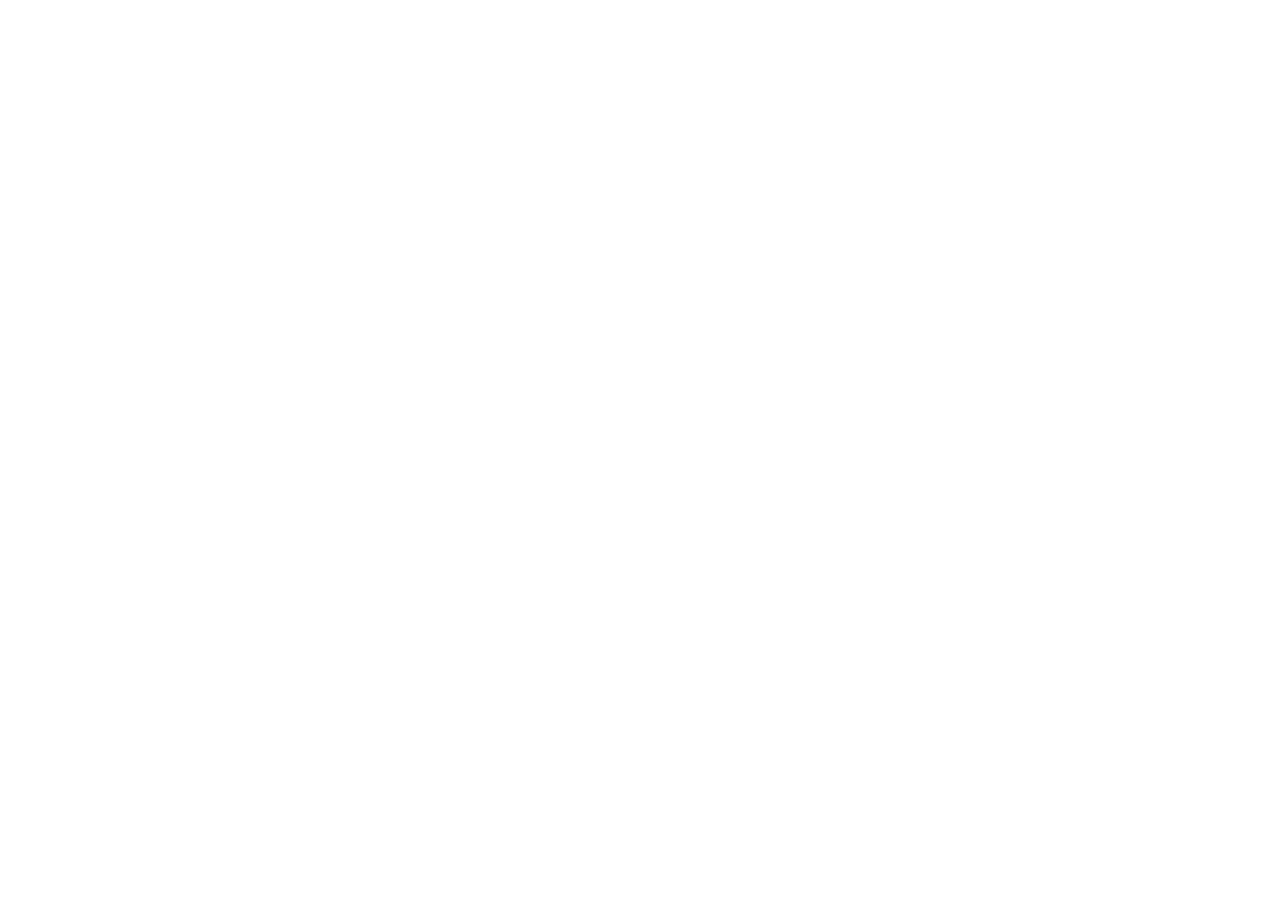
==== html/index.html @ b8a0acea "Split features up into individual html files" ====
<!DOCTYPE html>
<html>
	<head>	
		<title>Chore Schedule Web App</title>
		<meta name="viewport" content="width=device-width, initial-scale=1.0, maximum-scale=1.0, user-scalable=no" />
		<link rel="stylesheet" type="text/css" href="styles/styles.css" />
		<link rel="stylesheet" href="https://fonts.googleapis.com/icon?family=Material+Icons" />
	</head>
	<body>
		<div>	
			<!--Previously written code
			<div id="pages">
				<div id="homePage">
					<header id="homeNav" class="withSubMenu">
						<div class="mainHeader">	
							<div class="topNav row" >	
								<div class="menuIcon col">
									<i id="menu" class="material-icons" >menu</i>
								</div>
								<div class="title col">	
									<span id="mainName">Jon Wood</span>
									<i class="dashIcon">-</i>
									<span id="mainDate">Jan 31, 2017</span>
								</div>
								<div class="eventNoteIcon col">		
									<i id="eventNote" class="material-icons">event_note</i>
								</div>	
							</div>
						</div>	
						<nav class="subHeader">			 
							<ul class="Tabs">
								<li class="Tabs__tab active Tab"><a href="#">Today</a></li>
								<li class="Tabs__tab Tab"><a href="#">Overdue</a></li>
								<li class="Tabs__tab Tab"><a href="#">Finished</a></li>
								<li class="Tabs__presentation-slider" role="presentation"></li>
							</ul>
						</nav>
					</header>
					
					<main id="homeContents" class="contents">	
						<ul>
							<li class="catagory">
								<span id="todaysChores" class="catagory">Today's Chores</span>	
							</li>
								<li class="room">
									<span class="room">Jon's Bedroom</span>	
								</li>	
									<li class="chore">									
										<div class="col">	
											<i class="material-icons">check</i>
										</div>
										<div class="col">
											<span class="chore">Pick up Floor</span>
										</div>
										<div class="col">
											<span class="duration">5 minutes</span>
										</div>	
									</li>	
									<!--<li class="chore">
										<div class="col">
											<i class="material-icons">check</i>
										</div>
										<div class="col">
											<span class="chore">Sweep Floor</span>
										</div>
										<div class="col">
											<span class="duration">5 minutes</span>
										</div>	
									</li>	
									<li class="chore">
										<div class="col">
											<i class="material-icons">check</i>
										</div>
										<div class="col">
											<span class="chore">Mop Floor</span>
										</div>
										<div class="col">
											<span class="duration">30 minutes</span>
										</div>
									</li>	
								<li class="room">
									<span class="room">Kitchen</span>
								</li>	
									<li class="chore">
										<div class="col">
											<i class="material-icons">check</i>
										</div>
										<div class="col">
											<span class="chore">Wash Dishes</span>
										</div>
										<div class="col">	
											<span class="duration">30 minutes</span>
										</div>
									</li>
									<li class="chore">
										<div class="col">
											<i class="material-icons">check</i>
										</div>
										<div class="col">	
											<span class="chore">Sweep Floor</span>
										</div>
										<div class="col">	
											<span class="duration">10 minutes</span>
										</div>
									</li>
									<li class="chore">
										<div class="col">
											<i class="material-icons">check</i>
										</div>
										<div class="col">	
											<span class="chore">Wipe off Table</span>
										</div>
										<div class="col">	
											<span class="duration">5 minutes</span>
										</div>
									</li>->
							<li class="catagory">
								<span id="overdueChores" class="catagory">Overdue Chores</span>
							</li>
								<li class="room">
									<span class="room">Vicortia's Bedroom</span>	
								</li>	
									<li class="chore">	
										<div class="col">
											<i class="material-icons">check</i>
										</div>
										<div class="col">	
											<span class="chore overdue">Make Bed</span>
										</div>
										<div class="col">	
											<span class="duration">1 minutes</span>
										</div>
										<div class="col">	
											<i class="material-icons">Dismiss Icon</i>
										</div>
									</li>
									<!--<li class="chore">
										<div class="col">	
											<i class="material-icons">check</i>
										</div>
										<div class="col">	
											<span class="chore overdue">Clean Off Desk</span>
										</div>
										<div class="col">	
											<span class="duration">5 minutes</span>
										</div>
										<div class="col">	
											<i class="material-icons">Dismiss Icon</i>
										</div>
									</li>
									<li class="chore">
										<div class="col">	
											<i class="material-icons">check</i>
										</div>
										<div class="col">	
											<span class="chore overdue">Organize Closet</span>
										</div>
										<div class="col">	
											<span class="duration">20 minutes</span>
										</div>
										<div class="col">	
											<i class="material-icons">Dismiss Icon</i>
										</div>
									</li>	
								<li class="room">
									<span class="room">Downstair's Bathroom</span>
								</li>
									<li class="chore">
										<div class="col">	
											<i class="material-icons">check</i>
										</div>
										<div class="col">	
											<span class="chore overdue">Wipe off Toilet Seat</span>
										</div>
										<div class="col">	
											<span class="duration">5 minutes</span>
										</div>
										<div class="col">	
											<i class="material-icons">Dismiss Icon</i>
										</div>
									</li>
									<li class="chore">
										<div class="col">	
											<i class="material-icons">check</i>
										</div>
										<div class="col">	
											<span class="chore overdue">Organize Sink Drawers</span>
										</div>
										<div class="col">	
											<span class="duration">10 minutes</span>
										</div>
										<div class="col">	
											<i class="material-icons">Dismiss Icon</i>
										</div>
									</li>
									<li class="chore">
										<div class="col">	
											<i class="material-icons">check</i>
										</div>
										<div class="col">	
											<span class="chore overdue">Put towels in the dirty Cloths</span>
										</div>
										<div class="col">	
											<span class="duration">5 minutes</span>		
										</div>
									</li>->
							<li class="catagory">
								<span id="doneChores" class="catagory">Done</span>
							</li>
								<li class="chore done">
									<div class="col">	
										<i class="material-icons">check</i>
									</div>
									<div class="col">	
										<span class="chore done">Make Bed in in V BR</span>
									</div>	
								</li>
								<!--<li class="chore done">
									<div class="col">
										<i class="material-icons">check</i>
									</div>
									<div class="col">	
										<span class="chore done">Clean Off Desk in V BR</span>
									</div>	
								</li>
								<li class="chore done">
									<div class="col">
										<i class="material-icons">check</i>
									</div>
									<div class="col">	
										<span class="chore done">Organize Closet in V BR</span>
									</div>	
								</li>
								<li class="chore done">
									<div class="col">
										<i class="material-icons">check</i>
									</div>
									<div class="col">	
										<span class="chore done">Wipe off Toilet Seat in D B</span>
									</div>
								</li>
								<li class="chore done">
									<div class="col">
										<i class="material-icons">check</i>
									</div>
									<div class="col">	
										<span class="chore done">Organize Sink Drawers in D B</span>
									</div>	
								</li>
								<li class="chore done">
									<div class="col">
										<i class="material-icons">check</i>
									</div>
									<div class="col">	
										<span class="chore done">Put towels in the dirty Cloths in D B</span>
									</div>	
								</li>->
						</ul>						
					</main>	

					<aside id="timeLeft">
						<span>2 hours 11 minutes left</span>
					</aside>
					
					<aside id="actionBtns">
						<i class="material-icons">Plus Icon</i>
						<i class="material-icons">Add Chore Icon</i>
							<span>Add Chore</span>
						<i class="material-icons">Add Room Icon</i>
							<span>Add Room</span>
						<div id="">	
							<i class="material-icons">Overwhelmed Icon</i>
								<span>Feeling Overwhelmed?</span>
						<!-- or Create Chore Schedule if not done yet ->
							<i class="material-icons">Create Schedule Icon</i>
								<span>Create Chore Schedule</span>	
					</aside>
				</div>

				<div id="reportsPage">
					<header id="reportsNav" class="withSubMenu">
						<div class="mainHeader">	
							<div id="topNav">	
								<div class="leftNavIcon">
									<i id="menu" class="material-icons" >menu</i>
								</div>
								<div class="title">	
									<span>Reports</span>
									<span id="dateRange">1/02 -> 1/19</span>
								</div>	
							</div>
						<div class="subHeader">	<!--Highlight under slides as different areas are selected->
							<div class="col-4">
								<span>History</span>
							</div>
							<div class="col-4">
								<span>Statistics</span>
							</div>
							<div class="col-4">
								<span>Dismissed</span>
							</div>
						</div>
					</header>

					<div id="reportsContents">		
						<div id="navTos"> <!--Slide toggle between body sections back and forth (like habitica) ->	
							<div id="history">
								<h2>Completed Chores</h2>
								<ul id="finishedChoreList"><!--if Li is clicked display viewChoreDetailsPage->
									<li>
										<div>
											<span>Make Bed</span>
											<span> in </span>
											<span>Jon's Room</span>
											<span> - </span>
											<span>1/19</span>
										</div>
									</li>
									<li>
										<div>
											<span>Sweep Floor</span>
											<span> in </span>
											<span>Jon's Room</span>
											<span> - </span>
											<span>1/08</span>
										</div>
									</li>
									<li>
										<div>
											<span>Clean Toilet</span>
											<span> in </span>
											<span>Downstairs Bathroom</span>
											<span> - </span>
											<span>1/14</span>
										</div>
									</li>
									<li>
										<div>
											<span>Clean Dishes</span>
											<span> in </span>
											<span>Kitchen</span>
											<span> - </span>
											<span>1/17</span>
										</div>
									</li>
								</ul>			
							</div>

							<div id="statisics">
								<div id="chart">
									<!--Develope Chart layout and filtering processes Later->
								</div>
							</div>

							<div id="dismissed">
								<h2>Dismissed Chores</h2>
								<ul id="dismissedChoreList"><!--if Li is clicked display dismissedChoreDetailsPage->
									<li>
										<div>
											<span>Make Bed</span>
											<span> in </span>
											<span>Jon's Room</span>
											<span> - </span>
											<span>1/10</span>
										</div>
									</li>
									<li>
										<div>
											<span>Sweep Floor</span>
											<span> in </span>
											<span>Jon's Room</span>
											<span> - </span>
											<span>1/07</span>
										</div>
									</li>
									<li>
										<div>
											<span>Clean Toilet</span>
											<span> in </span>
											<span>Downstairs Bathroom</span>
											<span> - </span>
											<span>1/01</span>
										</div>
									</li>
									<li>
										<div>
											<span>Clean Dishes</span>
											<span> in </span>
											<span>Kitchen</span>
											<span> - </span>
											<span>1/10</span>
										</div>
									</li>
								</ul>						
							</div>
						</div>	
					</div>
				</div>
				
				<div id="viewChoreDetailsPage">	<!--display when history li is clicked->
					<header id="viewChoreDetailsPageNav" class="backBtnHeaders">	
						<div class="backBtn">
							<i class="material-icons" >arrow_back</i>
						</div>
						<div  class="pageTitle">	
							<span>History: Chore Details</span>						
						</div>
					</header>	
					<div id="viewChoreDetailsContents">						
						<div id="choreName">
							<h2>Name:</h2>
							<span>Make Bed</span>
						</div>
						<div id="choreRoom">
							<h2>Room:</h2>
							<span>Jon's Bedroom</span>
						</div>
						<div id="timeItTakes">
							<h2>Time it takes:</h2>
							<span>1 Minute</span>
						</div>
						<div id="repete">
							<h2>Repete:</h2>
							<span>Every Day</span>
						</div>
						<div id="discomfortLevel">
							<h2>Discomfort Level:</h2>
							<div id="discomfortBtns">
								<div id="mehBtn">
									<i class="material-icons">Meh Icon</i>
								</div>
							</div>
						</div>
						<div id="notes">
							<h2>Notes:</h2>
							<span>I need to do this every morning without Fail!! >:O</span>
						</div>
					</div>
				</div>			
					<div id="dismissedChoreDetailsPage"> <!--display when dismissed li is clicked->
						<header id="dismissedChoreDetailsNav" class="backBtnHeaders"s>	
							<div class="backBtn">
								<i class="material-icons" >arrow_back</i>
							</div>
							<div  class="pageTitle">	
								<span>Dismissed: Chore Details</span>						
							</div>
						</header>

						<div id="dismissedChoreDetailsContents">						
							<div id="standardInfo">	
								<div id="choreName">
									<h2>Name:</h2>
									<span>Make Bed</span>
								</div>
								<div id="moreStandardInfo">
									<div id="moreInfoBtn">	
										<span>...</span> <!--Acts as btn that if clicked reveals the bellow content->
									</div>
									<div id="moreInfoContent">
										<div id="choreRoom">
											<h2>Room:</h2>
											<span>Jon's Bedroom</span>
										</div>
										<div id="timeItTakes">
											<h2>Time it takes:</h2>
											<span>1 Minute</span>
										</div>
										<div id="repete">
											<h2>Repete:</h2>
											<span>Every Day</span>
										</div>
										<div id="discomfortLevel">
											<h2>Discomfort Level:</h2>
											<div id="discomfortBtns">
												<div id="mehBtn">
													<i class="material-icons">Meh Icon</i>
												</div>
											</div>
										</div>
										<div id="notes">
											<h2>Notes:</h2>
											<span>I need to do this every morning without Fail!! >:O</span>
										</div>
									</div>
								</div>	
							</div>
							<div id="dismissedInfo">
								<div id="dateOverdue">
									<h2>Date Overdue:</h2><i class="material-icons">? for more info</i>
									<span>Jan 5, 2017</span>
								</div>
								<div id="dateDismissed">
									<h2>Date Dismissed:</h2>
									<span>Jan 7, 2017</span>
								</div>
								<div id="undismissBtn">
									<span> - Undismiss</span>
								</div>
							</div>	
						</div>	
					</div>
					
				<div id="roomAddPage">
					<header id="roomAddNav" class="backBtnHeaders">	
						<div class="backBtn">
							<i class="material-icons arrow_back" >arrow_back</i>
						</div>
						<div class="pageTitle">	
							<span>New Room</span>						
						</div>
						<div class="savePageBtn">		
							<span>Add</span>
						</div>	
					</header>
					
					<div id="roomAddContents">				
						<div id="roomName">
							<h2>Name:</h2>
							<input type="text" name="roomName" placeholder="Room Name" />
						</div>
						<div id="roomType">
							<h2>Type:</h2>
							<div class="dropdownMenu">
								<!--Make Dropdown Menu Later!!!!->
							</div>
						</div>
						<div id="AddChores">
							<div id="addChoreSquareBtn">
								<i class="material-icons">add icon</i>
							</div>
							<span>Add Chores to This Room</span>
							<div>
								<!--Pops up when add chore button is pushed to show content was saved->
								<span>New Room Added</span>
							</div>
						</div>
					</div>
				</div>

				<div id="roomEditPage">
					<header id="roomEditNav" class="backBtnHeaders">	
						<div class="backBtn">
							<i class="material-icons" >arrow_back</i>
						</div>
						<div  class="pageTitle">	
							<span>Room: Jon's Bedroom</span>						
						</div>
						<div class="savePageBtn">		
							<span>Save</span>
						</div>	
					</header>

					<div id="roomEditContents">				
						<div id="roomName">
							<h2>Name:</h2>
							<input type="text" name="roomName" placeholder="Jon's" />
						</div>
						<div id="roomType">
							<h2>Type:</h2>
							<div class="dropdownMenu">
								<!--Make Dropdown Menu Later with Placeholder of Bedroom!!!!->
							</div>
						</div>
						<div id="choreList">
							<h2>Add Chores to This Room</h2>
							<ul>
								<li>Make Bed</li>
								<li>Pick Up Floor</li>
								<li>Sweep</li>
								<li>Mop</li>
								<li>Clean off desk</li>
							</ul>
							<div id="AddChores">
								<div id="addChoreSquareBtn">
									<i class="material-icons">add icon</i>
								</div>
								<span>Add Chores to This Room</span>
								<div>
									<!--Pops up when add chore button is pushed to show content was saved->
									<span>Changes Saved!</span>
								</div>
							</div>
						</div>				
					</div>
				</div>

				<div id="choreAddPage">
					<header id="choreAddNav" class="backBtnHeaders">	
						<div class="backBtn">
							<i class="material-icons arrow_back" >arrow_back</i>
						</div>
						<div class="pageTitle">	
							<span>New Chore</span>						
						</div>
						<div  class="savePageBtn">		
							<span>Add</span>
						</div>	
					</header>

					<div id="choreAddContents">				
						<div id="choreName">
							<h2>Name:</h2>
							<input type="text" name="roomName" placeholder="Chore Name" />
						</div>
						<div id="choreRoom">
							<h2>Room:</h2>
							<div class="dropdownMenu">
								<!--Make Dropdown Menu Later!!!!->
							</div>
						</div>
						<div id="timeItTakes">
							<h2>Time it takes:</h2>
							<div class="dropdownMenu">
								<!--Make Dropdown Menu Later!!!!->
							</div>
						</div>
						<div id="repete">
							<h2>Repete:</h2>
							<div class="dropdownMenu">
								<!--Make Dropdown Menu Later!!!!->
							</div>
						</div>
						<div id="discomfortLevel">
							<h2>Discomfort Level:</h2>
							<div id="discomfortBtns">
								<div id="funBtn">
									<i class="material-icons">Smile Icon</i>
								</div>
								<div id="mehBtn">
									<i class="material-icons">Meh Icon</i>
								</div>
								<div id="dislikeBtn">
									<i class="material-icons">Frown Icon</i>
								</div>
								<div id="sdiv class="row"ingDislikeBtn">
									<i class="material-icons">Angery Frown Icon</i>
								</div>
							</div>
						</div>
						<div id="notes">
							<h2>Notes:</h2>
							<div id="noteText">
								<textarea>Notes about the Chore and What needs to be done</textarea>
							</div>
						</div>
					</div>
				</div>			

				<div id="choreEditPage">
					<header id="choreEditNav" class="backBtnHeaders">	
						<div class="backBtn">
							<i class="material-icons" >arrow_back</i>
						</div>
						<div class="pageTitle">	
							<span>Edit Chore</span>						
						</div>
						<div class="savePageBtn">		
							<span>Save</span>
						</div>	
					</header>

					<div id="choreEditContents">
						<div id="choreName">
							<h2>Name:</h2>
							<input type="text" name="roomName" placeholder="Make Bed" />
						</div>
						<div id="choreRoom">
							<h2>Room:</h2>
							<div class="dropdownMenu">
								<!--Make Dropdown Menu Later with Placeholder of Jon's Bedroom!!!!->
							</div>
						</div>
						<div id="timeItTakes">
							<h2>Time it takes:</h2>
							<div class="dropdownMenu">
								<!--Make Dropdown Menu Later with Placeholder of 1 minutes!!!!->
							</div>
						</div>
						<div id="repete">
							<h2>Repete:</h2>
							<div class="dropdownMenu">
								<!--Make Dropdown Menu Later with Placeholder of Every Day!!!!->
							</div>
						</div>
						<div id="discomfortLevel">
							<h2>Discomfort Level:</h2>
							<div id="discomfortBtns">
								<div id="funBtn">
									<i class="material-icons">Smile Icon</i>
								</div>
								<div id="mehBtn">
								<!--Placeholder with this button on->
									<i class="material-icons">Meh Icon</i>
								</div>
								<div id="dislikeBtn">
									<i class="material-icons">Frown Icon</i>
								</div>
								<div id="sdiv class="row"ingDislikeBtn">
									<i class="material-icons">Angery Frown Icon</i>
								</div>
							</div>
						</div>
						<div id="notes">
							<h2>Notes:</h2>
							<div id="noteText">
								<textarea>I need to do this every morning without Fail!! >:O</textarea>
							</div>
						</div>
					</div>
				</div>
				
				<div id="profileSettingsPage">	
					<header id="profileSettingsNav" class="backBtnHeaders">	
						<div class="backBtn">
							<i class="material-icons arrow_back" >arrow_back</i>
						</div>
						<div class="pageTitle">	
							<span>Profile</span>						
						</div>
						<div class="savePageBtn">		
							<span>Save</span>
						</div>	
					</header>

					<div id="profileSettingsContents">				
						<div id="profilePic">
							<img src="" />
						</div>
						<div id="name">
							<div id="first">
								<input type="text" name="firstName" placeholder="First Name" />
							</div>
							<div id="last">
								<input type="text" name="lastName" placeholder="Last Name" />
							</div>
						</div>
						<div id="email">
							<input type="email" name="userEmail" placeholder="email@example.com" />
						</div>
						<div id="aboutMe">
							<div id="headline">
								<h2>About Me:</h2>
							</div>
							<div id="input">
								<textarea>I am a 20 year old currently building a Web application for my Launch Code internship appliation.</textarea>
							</div>
						</div>
						<div id="availabilitySettings"> <!--if clicked display userAvailabilityPage and show soft pop up saying other settings were saved->
							<div id="availabilitySettingsBtn">
								<span>Availability Settings</span>
							</div>	
						</div>	
						<div id="sendMeEmailNotifications">
							<div id="optionBtn">
								<i class="material-icons">CheckBox Icon</i>
								<span>Send Me Email Notifications</span>
								<div id="displayTime"> <!--If the previous option is Checked Displayed show this->
									<input type="time" name="timeToRecieveEmails">
								</div>
							</div>
								
						</div>
						<div id="sincWithMyGoogleCallender">
							<div id="optionBtn">
								<i class="material-icons">CheckBox Icon</i>
								<span>Sinc with my Google Callender</span>
							</div>
							<div id="sincGCalUserInfo"> 
								<!--Medium Size square pops up in the uppper middle screen asking for a users Gmail information
								What this is going to look like will depend on Google Callender API so I need to wait until then to 
								Design this out->
							</div>
						</div>
					</div>	
				</div>			
					<div id="userAvailabilityPage">
						<header id="profileSettingsNav" class="backBtnHeaders">	
							<div class="backBtn">
								<i class="material-icons arrow_back" >arrow_back</i>
							</div>
							<div class="pageTitle">	
								<span>Availability</span>						
							</div>
							<div class="savePageBtn">		
								<span>Save</span>
							</div>	
						</header>
						
						<div id="userAvailabilityContents">
							<div id="daysOfTheWeek">
								<h2>Days of the Week</h2>
								<div id="sunAvl">
									<span>Sunday:</span>
									<div class="dropdownMenu">
										
									</div>
								</div>
								<div id="monAvl">
									<span>Monday:</span>
									<div class="dropdownMenu">
										
									</div>
								</div>
								<div id="tueAvl">
									<span>Tuesday:</span>
									<div class="dropdownMenu">
										
									</div>
								</div>
								<div id="wedAvl">
									<span>Wednesday:</span>
									<div class="dropdownMenu">
										
									</div>
								</div>
								<div id="thuAvl">
									<span>Thursday:</span>
									<div class="dropdownMenu">
										
									</div>
								</div>
								<div id="friAvl">
									<span>Friday:</span>
									<div class="dropdownMenu">
										
									</div>
								</div>
								<div id="satAvl">
									<span>Saturday:</span>
									<div class="dropdownMenu">
										
									</div>
								</div>
							</div>

							<!--Later Priority
							<div id="monthly">
								
							</div>
							->
						</div>
					</div>

				<div id="help&FAQPage">
					<!--Design later based on the info gained through making the site.
					Will be a likely just a static page->
				</div>

				<div id="aboutPage">
					<!--Design later based on the info gained through making the site.
					Will be a likely just a static page->
				</div>
			</div>	

			<!--Create outline and HTML Later->	
			<div id="choreListSetup">
				<div id="">
					
				</div>
				<div id="">
					
				</div>
			</div>

			<div id="sideMenus">
				<nav id="leftMenu" class="c-menu c-menu--left"> 
					<div id="profileInfo">
						<img id="profilePic" src="" />
						<span>Jon Wood</span>
						<span>Woodj14123@gmail.com</span>
					</div>
					<div id="mainPageNav">
						<span>Today's Chores</span>
						<span>Overdue Chores</span>
						<span>Finished Chores</span>
					</div>	
					<div id="Reports">
						<h2>Reports</h2>
						<span>History</span>
						<span>Statistics</span>
						<span>Dismissed Chores</span>
					</div>	
					<div id="About">
						<h2>About</h2>
						<span>Profile Settings</span>
						<span>Help & FAQ</span>
						<span>Dismissed Chores</span>
					</div>			
				</nav>

				<nav id="rightMenu" class="c-menu c-menu--right">
					<div id="Title">
						<h2>Schedule Layout</h2>
					</div>
					<div id="layoutAccordion">
						
					</div>
				</nav>

				<div id="mask" class="c-mask"></div>
			</div>	-->
		</div>

	<!-- /EXTERNAL SCRIPTS -->
		<script src="https://code.jquery.com/jquery-3.1.1.min.js" type="text/javascript"></script>
		<script src="js/main.js" type="text/javascript"></script>
	</body>
</html>
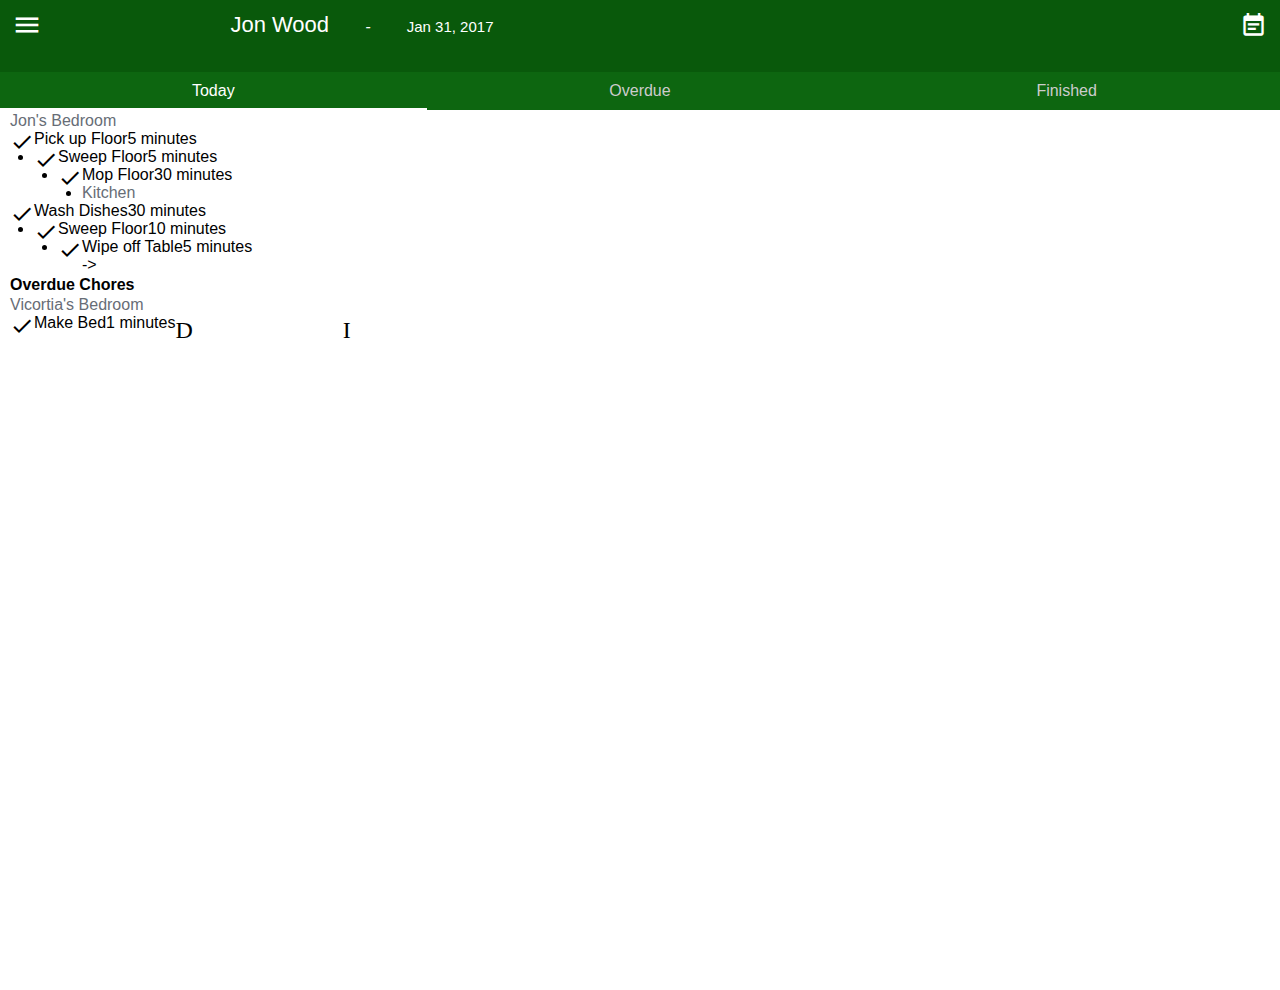
==== commit 68154cad: "finished CSS for History and have improve Responsiveness of the site, including adding the side pop " ====
--- a/html/index.html
+++ b/html/index.html
@@ -3,12 +3,271 @@
 	<head>	
 		<title>Chore Schedule Web App</title>
 		<meta name="viewport" content="width=device-width, initial-scale=1.0, maximum-scale=1.0, user-scalable=no" />
-		<link rel="stylesheet" type="text/css" href="styles/styles.css" />
 		<link rel="stylesheet" href="https://fonts.googleapis.com/icon?family=Material+Icons" />
+		<style>
+			/*Reset Defaults*/
+			html, body, applet, object, iframe, h1, h2, h3, h4, 
+			h5, h6, p, blockquote, pre, acronym, address, big, 
+			cite, code, del, dfn, em, img, ins, kbd, q, s, samp, 
+			small, strike, strong, sub, sup, tt, var, b, u, i, 
+			center, dl, dt, dd, ol, ul, li, fieldset, form, label, 
+			legend, table, caption, tbody, tfoot, thead, tr, th, 
+			article, aside, canvas, details, embed, figure, 
+			figcaption, footer, header, hgroup, menu, nav, output, 
+			ruby, section, summary, time, mark, audio, video, input, textarea {
+			    margin: 0;
+			    padding: 0;
+			    border: 0;
+			    font-size: 100%;
+			    font-family: arial;
+			    vertical-align: baseline;
+			}
+
+			html, body { 
+			    width: 100%; 
+			    height: 100%;
+			}
+
+			[id*="Page"], aside {
+			    display: none;
+			    visibility: hidden;
+			}
+
+			#homePage {
+			    display: block;
+			    visibility: visible;
+			}
+
+
+			/*Headers*/
+			header {  
+			    position: fixed; /* Set the navbar to fixed position */
+			    top: 0; /* Position the navbar at the top of the page*/
+			    width: 100%; /* Full width */
+
+			    color: white;
+			}
+			header.withSubMenu {  
+			    background-color: #09590B; 
+			    height: 8%; 
+			    min-height: 50px;
+			}
+
+			div.mainHeader {
+			}
+			div.topNav {
+			    background-color: #09590B;
+			}
+
+			.menuIcon {    
+			    width: 18%; 
+			    
+			}
+			i#menu {
+			    margin: 9.5px 0 0 12px;
+			    font-size: 30px;
+			}
+
+			.title {
+			    white-space: nowrap;
+			    overflow-x: hidden;
+			    width: 62%;
+			    margin-top: 12px;
+			}
+
+			#mainName {
+			    font-size: 22px;
+			}
+			.dashIcon{
+			    margin: 4%;
+			}
+			#mainDate{
+			    font-size: 15px;  
+			}
+
+			.eventNoteIcon {  
+			    width: 20%;
+			}
+			i#eventNote {
+			    float: right;
+			    margin: 12px 13px 0 0;
+			    font-size: 27px;
+			}
+			.subHeader {
+			    width: 100%;
+			    margin: 0 auto;
+			    position: absolute;
+			    bottom: 0;   
+			}
+
+			.Tabs {
+			    position: absolute;
+			    width: 100%;
+			    background-color: #0D6610;
+			    margin: 0;
+			    padding: 0;
+			    list-style: none;
+			}
+
+			.Tabs:after {
+			    content: ' ';
+			    display: table;
+			    clear: both;
+			}
+
+			.Tabs__tab {
+			    float: left;
+			    width: 33.333%;
+			    text-align: center;
+			}
+
+			.Tabs__tab:first-child.active ~ .Tabs__presentation-slider {
+			    left: 0;
+			}
+			.Tabs__tab:nth-child(2).active ~ .Tabs__presentation-slider {
+			    left: 33.333%;
+			}
+			.Tabs__tab:nth-child(3).active ~ .Tabs__presentation-slider {
+			    left: 66.66667%;
+			}
+
+			.Tabs__presentation-slider {
+			    position: absolute;
+			    bottom: 0;
+			    width: 33.333%;
+			    height: 2px;
+			    background-color: white;
+			    transition: left .25s;
+			}
+
+
+			.Tab a {
+			    display: block;
+			    padding: 10px 12px;
+			    text-decoration: none;
+			    color: #cccccc;
+			    transition: color .17s;
+			}
+
+			.Tab.active a {
+			    color: white;
+			}
+
+			.Tab:hover a {
+			    color: white;
+			}
+
+
+
+
+			/*Contents*/
+
+			main.contents {
+			    margin: 90px 10px 0 10px;
+
+			}
+			/*Catagories*/
+			td.catagory {
+			    color: #1B2432;
+			    font-size: 20px; 
+			}
+			span.catagory {
+			    box-align: start;    
+			    display: inline-flex;
+			    align-items: flex-start;
+			    flex: 1 1 auto;
+			    font-family: "proxima-nova","Helvetica Neue",Arial,sans-serif;
+			    font-weight: 600;
+			    line-height: 22px;
+			}
+			span.room {
+			    font-size: 16px;
+			    color: #676D76;
+			}
+			/*Rooms*/
+			/*Chore Rows*/
+
+
+			/*Time Left Aside*/
+			/*Action Buttons Aside*/
+
+
+
+
+			/*Grid System*/
+			.row::after {
+			    content: "";
+			    clear: both;
+			    display: table;
+			}
+			[class*="col-"], .col {
+			    float: left;
+			}
+			.col-1 {width: 8.33%;}
+			.col-2 {width: 16.66%;}
+			.col-3 {width: 25%;}
+			.col-4 {width: 33.33%;}
+			.col-5 {width: 41.66%;}
+			.col-6 {width: 50%;}
+			.col-7 {width: 58.33%;}
+			.col-8 {width: 66.66%;}
+			.col-9 {width: 75%;}
+			.col-10 {width: 83.33%;}
+			.col-11 {width: 91.66%;}
+			.col-12 {width: 100%;}
+
+
+			/*Side Navigation Menus*/
+			/*Formatting*/
+			.c-menu {
+			    z-index:200;
+			    background-color:#67b5d1;
+			    transition:transform .3s;
+
+			    width:80%; height:100%; overflow-y:scroll;
+			}
+			.c-menu__items {
+			    list-style:none;
+			    display:block; text-align:center; margin:0; padding:0;
+			    border-top:solid 1px #b5dbe9;
+			    border-bottom:solid 1px #3184a1;
+			}
+			.c-menu--left .c-menu__link, .c-menu--right .c-menu__link {
+			    display:block; padding:12px 24px;  color:#fff;
+			}
+			.c-menu--left .c-menu__close,.c-menu--right .c-menu__close {
+			    display:block; padding:12px 24px; width:100%;
+			}
+			.c-menu__close{
+			    color:#fff; background-color:#3184a1; border:none;
+			}
+
+			/*Positioning*/
+			.c-mask,.c-menu {
+			    position:fixed;
+			}
+
+			/*Class Toggling*/
+			.c-menu--left {top:0; left:0; transform:translateX(-100%);}
+			.c-menu--left.is-active {     transform:translateX(0);     }
+
+			.c-menu--right {top:0; right:0; transform:translateX(100%);}
+			.c-menu--right.is-active {      transform:translateX(0);    }
+
+			.c-mask {
+			    z-index:100;
+			    top:0;left:0; width:0; height:0;
+			    background-color:#000; opacity:0;
+			    transition:opacity .3s, width 0s .3s, height 0s .3s;
+			}
+			.c-mask.is-active {
+			    width:100%; height:100%; 
+			    opacity:.7;  transition:opacity .3s;}
+
+		</style>
 	</head>
 	<body>
 		<div>	
-			<!--Previously written code
 			<div id="pages">
 				<div id="homePage">
 					<header id="homeNav" class="withSubMenu">
@@ -56,7 +315,7 @@
 											<span class="duration">5 minutes</span>
 										</div>	
 									</li>	
-									<!--<li class="chore">
+									<li class="chore">
 										<div class="col">
 											<i class="material-icons">check</i>
 										</div>
@@ -904,6 +1163,53 @@
 
 	<!-- /EXTERNAL SCRIPTS -->
 		<script src="https://code.jquery.com/jquery-3.1.1.min.js" type="text/javascript"></script>
-		<script src="js/main.js" type="text/javascript"></script>
+		<script>
+			//sideNav Constructor
+			function sideNav(options) {
+				//Initialise sideNav
+				var mask = document.getElementById("mask");
+				this.menu = document.getElementById(options.side);
+				this.btn = document.getElementById(options.btnId);
+				//Open sideNav when corresponding button is clicked
+				this.btn.addEventListener('click', function() {		
+					this.menu.classList.add('is-active');
+					mask.classList.add('is-active');
+				}.bind(this));
+				//Close sideNav when mask is clicked
+				mask.addEventListener('click', function() {		
+					this.menu.classList.remove('is-active');
+					mask.classList.remove('is-active');
+				}.bind(this));
+			}
+
+			//Create leftMenu
+			var slideLeft = new sideNav({
+				side: 'leftMenu',
+				btnId: 'menu'
+			});
+
+			//Create rightMenu
+			var slideRight = new sideNav({
+				side: 'rightMenu',
+				btnId: 'eventNote'
+			});
+
+
+
+
+			var tabs = document.getElementsByClassName('Tab');
+
+			Array.prototype.forEach.call(tabs, function(tab) {
+				tab.addEventListener('click', setActiveClass);
+			});
+
+			function setActiveClass(evt) {
+				Array.prototype.forEach.call(tabs, function(tab) {
+					tab.classList.remove('active');
+				});
+				
+				event.currentTarget.classList.add('active');
+			}
+		</script>
 	</body>
 </html>
